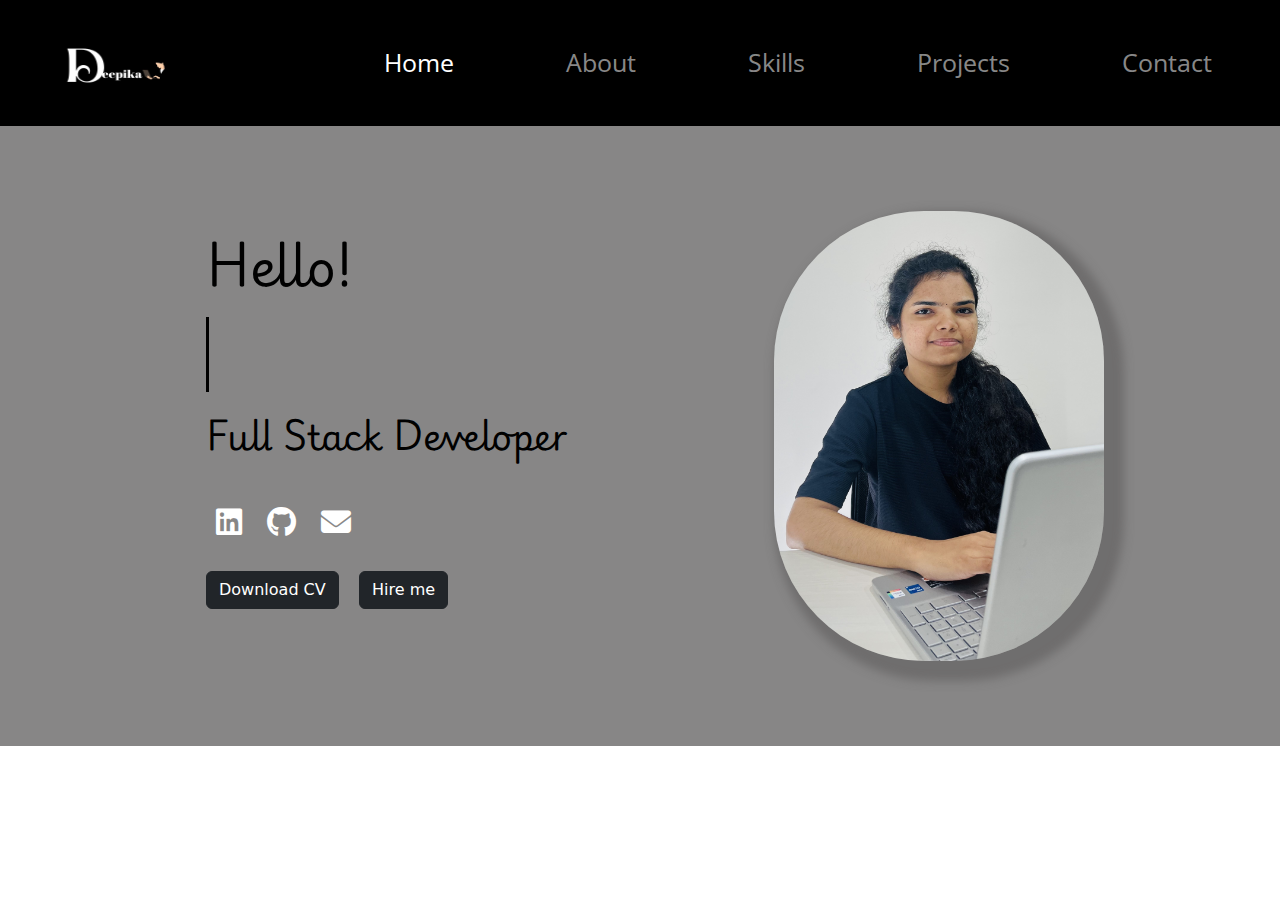
==== index.html @ 68a22516 "Personal Portfolio using HTML,CSS and Bootstrap" ====
<!DOCTYPE html>
<html lang="en">
<head>
    <meta charset="UTF-8">
    <meta name="viewport" content="width=device-width, initial-scale=1.0">
    <title>My Portfolio</title>
    <link rel="stylesheet" href="style.css">
      <!-- Bootstrap cdn -->

      <link href="https://cdn.jsdelivr.net/npm/bootstrap@5.3.3/dist/css/bootstrap.min.css" rel="stylesheet" integrity="sha384-QWTKZyjpPEjISv5WaRU9OFeRpok6YctnYmDr5pNlyT2bRjXh0JMhjY6hW+ALEwIH" crossorigin="anonymous">
      <script src="https://cdn.jsdelivr.net/npm/bootstrap@5.3.3/dist/js/bootstrap.bundle.min.js" integrity="sha384-YvpcrYf0tY3lHB60NNkmXc5s9fDVZLESaAA55NDzOxhy9GkcIdslK1eN7N6jIeHz" crossorigin="anonymous"></script>
  
      <!-- icons - font awesome -->
  
      <link rel="stylesheet" href="https://cdnjs.cloudflare.com/ajax/libs/font-awesome/6.7.2/css/all.min.css" integrity="sha512-Evv84Mr4kqVGRNSgIGL/F/aIDqQb7xQ2vcrdIwxfjThSH8CSR7PBEakCr51Ck+w+/U6swU2Im1vVX0SVk9ABhg==" crossorigin="anonymous" referrerpolicy="no-referrer" />
  
      <!-- Google fonts -->
  
      <link rel="preconnect" href="https://fonts.googleapis.com">
<link rel="preconnect" href="https://fonts.gstatic.com" crossorigin>
<link href="https://fonts.googleapis.com/css2?family=Cormorant:ital,wght@0,300..700;1,300..700&family=Josefin+Sans:ital,wght@0,100..700;1,100..700&family=Luckiest+Guy&family=Merienda:wght@300..900&family=Montserrat:ital,wght@0,100..900;1,100..900&family=Open+Sans:ital,wght@0,300..800;1,300..800&family=Oswald:wght@200..700&family=Pacifico&family=Playfair+Display:ital,wght@0,400..900;1,400..900&family=Playwrite+IN:wght@100..400&family=Playwrite+IT+Moderna:wght@100..400&family=Quicksand:wght@300..700&family=Silkscreen:wght@400;700&display=swap" rel="stylesheet">
</head>
<body>

    <nav class="navbar navbar-expand-lg bg-black ms-auto" data-bs-theme="dark">
        <div class="container-fluid">
          <a class="navbar-brand ms-5" href="#"><img src="./images/Deepika (1).jpg" alt="" height="100px" width="120px"></a>
          <button class="navbar-toggler" type="button" data-bs-toggle="collapse" data-bs-target="#navbarNav" aria-controls="navbarNav" aria-expanded="false" aria-label="Toggle navigation">
            <span class="navbar-toggler-icon"></span>
          </button>
          <div class="collapse navbar-collapse" id="navbarNav">
            <ul class="navbar-nav ms-auto">
              <li class="nav-item ms-5 me-5">
                <a class="nav-link active" aria-current="page" href="index.html" target="_blank" style="font-size: 25px;">Home</a>
              </li>
              <li class="nav-item ms-5 me-5">
                <a class="nav-link" href="about.html" target="_blank" style="font-size: 25px;">About</a>
              </li>
              <li class="nav-item ms-5 me-5">
                <a class="nav-link" href="skills.html" target="_blank" style="font-size: 25px;">Skills</a>
              </li>
              <li class="nav-item ms-5 me-5">
                <a class="nav-link" href="projects.html" target="_blank" style="font-size: 25px;">Projects</a>
              </li>
              <li class="nav-item ms-5 me-5">
                <a class="nav-link" href="contact.html" target="_blank" style="font-size: 25px;">Contact</a>
              </li>
            </ul>
          </div>
        </div>
      </nav>

      <section class=" sec1">
        <div >
        <p>Hello!</p>
        <p class="typing-effect">I'm <span style="color:white;"> Deepika Devan M</span></p>
        <p style="font-size: 35px;">Full Stack Developer</p>
        <div class="icdiv">
          <a href="https://www.linkedin.com/in/deepika-devan-m" target="_blank" style="color: white;"><i class="fa-brands fa-linkedin"></i></a>
          <a href="https://github.com/DeepikaVasudev" target="_blank" style="color: white;"><i class="fa-brands fa-github"></i></a>
          <a href="mailto:deepikadevan7510@gmail.com" target="_blank" style="color: white;"><i class="fa-solid fa-envelope"></i></a>
        </div> <br>
        <button type="button" class="btn btn-dark">Download CV</button> &nbsp;&nbsp;
        <button type="button" class="btn btn-dark">Hire me</button>
        
    </div>
    <div class="imgdiv">
        <img src="./images/IMG_9947.jpg" class="image-3d"  alt="" height="450px" width="330px" style="border-radius: 150px;">
    </div>
      </section>
    
</body>
</html>
---- style.css ----
*{
    margin: 0px;
    padding: 0px;
}

.typing-effect {
    overflow: hidden;
    
    white-space: nowrap;
    border-right: 3px solid black; /* Cursor effect */
    width: 0;
    animation: typing 3s steps(15, end) forwards, blink 0.7s infinite;
  }

  @keyframes typing {
    from {
      width: 0;
    }
    to {
      width: 100%;
    }
  }

  @keyframes blink {
    50% {
      border-color: transparent;
    }
  }



.sec1{
    width: 100%;
    height: 620px;
    background-color: rgb(135, 134, 134);
    color: black;
    display: flex;
    justify-content: space-evenly;
    
}

.sec1 div{
    padding-top: 100px;
   
}

.sec1 div p{
    font-size: 50px;
    font-family: "Playwrite IT Moderna", cursive;
}

.icdiv{
    margin-top: -80px;
}

.icdiv i{
    font-size: 30px;
    padding: 10px;
}

.icdiv a i:hover{
    
    color: black;
}

.imgdiv{
    height: 300px;
    width: 300px;
    border-radius: 50px;
    margin-top: -15px;
}
.image-3d {
    box-shadow: 10px 10px 10px 10px rgba(87, 86, 86, 0.5);
    transition: transform 0.5s ease-in-out;
  }

  .image-3d:hover {
    transform:scale(1.05);
  }

.nav-link{
    font-size: 50px;
    font-family: "Open Sans", serif;
}

.fade-in {
    opacity: 0;
    animation: fadeInUp 1s ease-out forwards;
  }
  
  @keyframes fadeInUp {
    from {
      opacity: 0;
      /* transform: translateY(20px); */
    }
    to {
      opacity: 1;
      /* transform: translateY(0); */
    }
  }
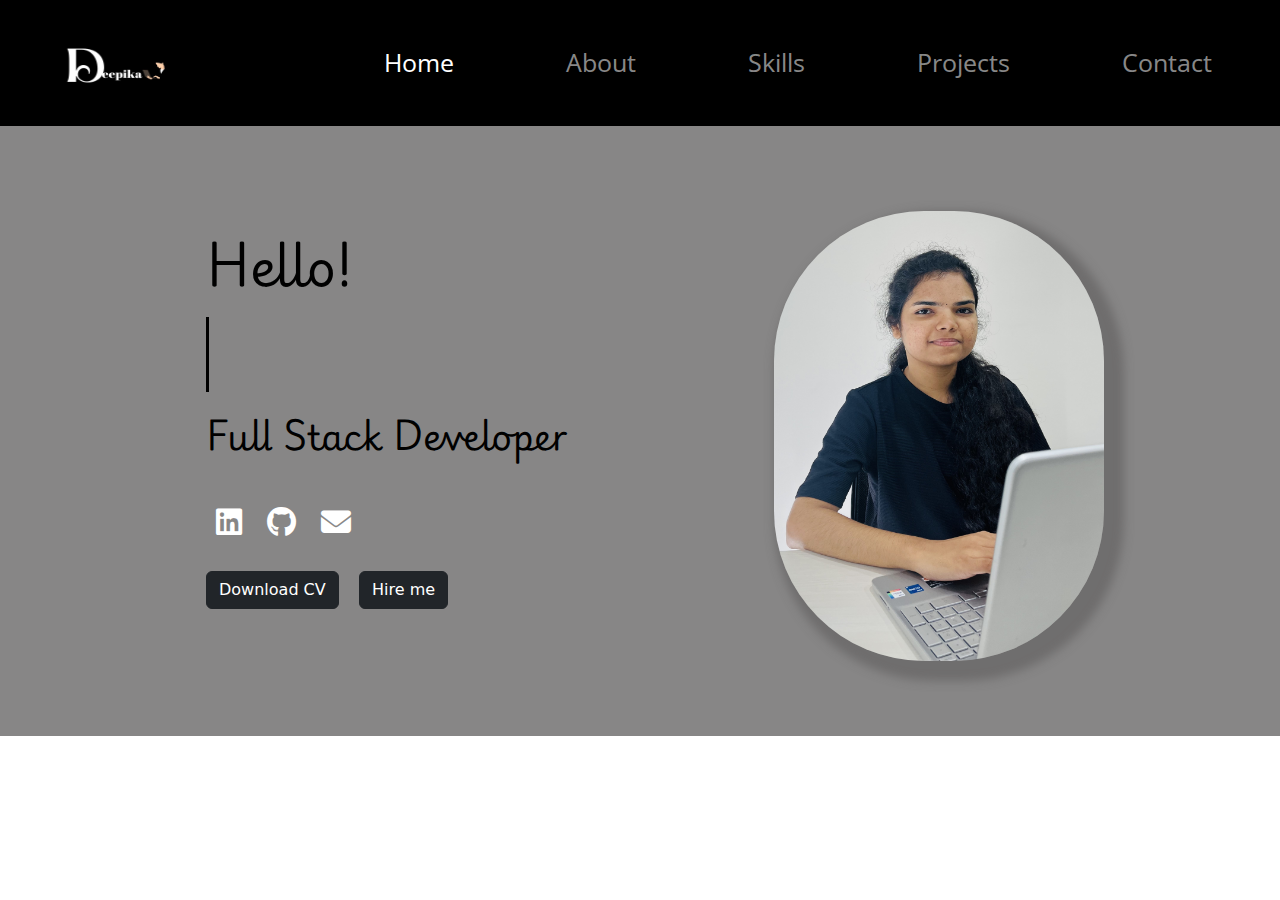
==== commit a01e0c07: "Updated file" ====
--- a/index.html
+++ b/index.html
@@ -31,19 +31,19 @@
           <div class="collapse navbar-collapse" id="navbarNav">
             <ul class="navbar-nav ms-auto">
               <li class="nav-item ms-5 me-5">
-                <a class="nav-link active" aria-current="page" href="index.html" target="_blank" style="font-size: 25px;">Home</a>
+                <a class="nav-link active" aria-current="page" href="index.html" style="font-size: 25px;">Home</a>
               </li>
               <li class="nav-item ms-5 me-5">
-                <a class="nav-link" href="about.html" target="_blank" style="font-size: 25px;">About</a>
+                <a class="nav-link" href="about.html" style="font-size: 25px;">About</a>
               </li>
               <li class="nav-item ms-5 me-5">
-                <a class="nav-link" href="skills.html" target="_blank" style="font-size: 25px;">Skills</a>
+                <a class="nav-link" href="skills.html"  style="font-size: 25px;">Skills</a>
               </li>
               <li class="nav-item ms-5 me-5">
-                <a class="nav-link" href="projects.html" target="_blank" style="font-size: 25px;">Projects</a>
+                <a class="nav-link" href="projects.html" style="font-size: 25px;">Projects</a>
               </li>
               <li class="nav-item ms-5 me-5">
-                <a class="nav-link" href="contact.html" target="_blank" style="font-size: 25px;">Contact</a>
+                <a class="nav-link" href="contact.html" style="font-size: 25px;">Contact</a>
               </li>
             </ul>
           </div>
@@ -53,12 +53,12 @@
       <section class=" sec1">
         <div >
         <p>Hello!</p>
-        <p class="typing-effect">I'm <span style="color:white;"> Deepika Devan M</span></p>
+        <p class="typing-effect">I'm <span style="color:white;font-weight: bolder;"> Deepika Devan M</span></p>
         <p style="font-size: 35px;">Full Stack Developer</p>
         <div class="icdiv">
           <a href="https://www.linkedin.com/in/deepika-devan-m" target="_blank" style="color: white;"><i class="fa-brands fa-linkedin"></i></a>
           <a href="https://github.com/DeepikaVasudev" target="_blank" style="color: white;"><i class="fa-brands fa-github"></i></a>
-          <a href="mailto:deepikadevan7510@gmail.com" target="_blank" style="color: white;"><i class="fa-solid fa-envelope"></i></a>
+          <a href="https://mail.google.com/mail/?view=cm&fs=1&to=deepikadevan7510@gmail.com" target="_blank" style="color: white;"><i class="fa-solid fa-envelope"></i></a>
         </div> <br>
         <button type="button" class="btn btn-dark">Download CV</button> &nbsp;&nbsp;
         <button type="button" class="btn btn-dark">Hire me</button>
--- a/style.css
+++ b/style.css
@@ -31,7 +31,7 @@
 
 .sec1{
     width: 100%;
-    height: 620px;
+    height: 610px;
     background-color: rgb(135, 134, 134);
     color: black;
     display: flex;
